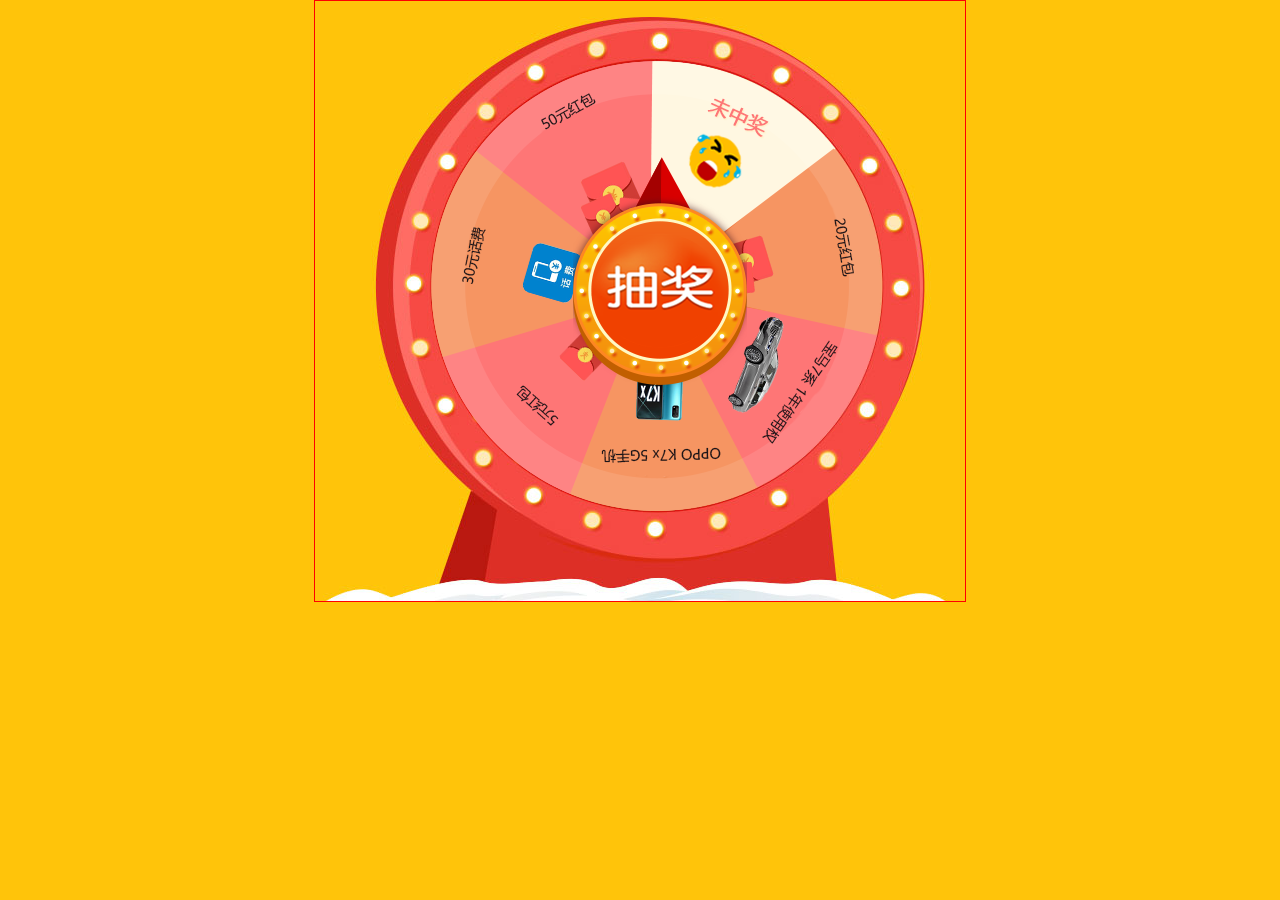
==== 30.html @ af3e1970 "Create 30.html" ====
<!DOCTYPE html>
<html>
<head>
<style>
    body
    {background-color: #ffc40a;}
</style>
    <meta charset="utf-8">
    <title>移动6月惠民回馈抽奖活动</title>
    <link rel="stylesheet" href="css/demo.css">
  <script src="http://libs.baidu.com/jquery/1.6.4/jquery.min.js"></script>
    <script src="js/awardRotate.js"></script>
    <script>
        $(function (){
            var rotateTimeOut = function (){
                $('#rotate').rotate({
                    angle:0,
                    animateTo:2160,
                    duration:8000,
                    callback:function (){
                        alert('网络超时，请检查您的网络设置！');
                    }
                });
            };
            var bRotate = false;

            var rotateFn = function (awards, angles, txt){
                bRotate = !bRotate;
                $('#rotate').stopRotate();
                $('#rotate').rotate({
                    angle:0,
                    animateTo:angles+1800,
                    duration:8000,
                    callback:function (){
                        alert(txt);
                        bRotate = !bRotate;
                    }
                })
            };

            $('.pointer').click(function (){

                if(bRotate)return;
                var item = rnd(0,7);

                switch (item) {
                    case 0:
                        //var angle = [26, 88, 137, 185, 235, 287, 337];
                        rotateFn(0, 337, '未中奖');
                        break;
                    case 1:
                        //var angle = [88, 137, 185, 235, 287];
                        rotateFn(1, 26, '免单4999元');
                        break;
                    case 2:
                        //var angle = [137, 185, 235, 287];
                        rotateFn(2, 88, '恭喜抽中30元话费，请留意手机余额短信!');
                        break;
                    case 3:
                        //var angle = [137, 185, 235, 287];
                        rotateFn(3, 137, '免单10元');
                        break;
                    case 4:
                        //var angle = [185, 235, 287];
                        rotateFn(4, 185, '恭喜抽中“5G手机”一台,待会会有工作人员添加您和您取得联系!请留意微信!');
                        break;
                    case 5:
                        //var angle = [185, 235, 287];
                        rotateFn(5, 185, '免单5元');
                        break;
                    case 6:
                        //var angle = [235, 287];
                        rotateFn(6, 235, '免分期服务费');
                        break;
                    case 7:
                        //var angle = [287];
                        rotateFn(7, 287, '提高白条额度');
                        break;
                }

                console.log(item);
            });
        });       
         function rnd(n, m){
            return Math.floor(2,88)}
    </script>
</head>
<body>
    <div class="turntable-bg">
        <!--<div class="mask"><img src="images/award_01.png"></div>-->
        <div class="pointer"><img src="images/pointer.png" alt="pointer"></div>
        <div class="rotate" ><img id="rotate" src="images/turntable.png" alt="turntable"></div>
    </div>

<div style="text-align:center;margin:50px 0; font:normal 14px/24px 'MicroSoft YaHei';">
</div>
</body>
</html>
---- css/demo.css ----
html, body, div, span, applet, object, iframe,
h1, h2, h3, h4, h5, h6, p, blockquote, pre,
a, abbr, acronym, address, big, cite, code,
del, dfn, em, img, ins, kbd, q, s, samp,
small, strike, strong, sub, sup, tt, var,
b, u, i, center,
dl, dt, dd, ol, ul, li,
fieldset, form, label, legend,
table, caption, tbody, tfoot, thead, tr, th, td,
article, aside, canvas, details, embed,
figure, figcaption, footer, header, hgroup,
menu, nav, output, ruby, section, summary,
time, mark, audio, video {
  margin: 0;
  padding: 0;
  border: 0;
  font: inherit;
  font-size: 100%;
 
}

html {
  line-height: 1;
}

ol, ul {
  list-style: none;
}

table {
  border-collapse: collapse;
  border-spacing: 0;
}

caption, th, td {
  text-align: left;
  font-weight: normal;
  vertical-align: middle;
}

q, blockquote {
  quotes: none;
}
q:before, q:after, blockquote:before, blockquote:after {
  content: "";
  content: none;
}

a img {
  border: none;
}

article, aside, details, figcaption, figure, footer, header, hgroup, main, menu, nav, section, summary {
  display: block;
}

.turntable-bg {
  width: 650px;
  height: 600px;
  margin: 0 auto;
  position: relative;
  border: 1px solid #f00;
  background: url("../images/turntable-bg.jpg");
}
.turntable-bg .mask {
  width: 454px;
  height: 451px;
  position: absolute;
  left: 116px;
  top: 60px;
  /*z-index:9;*/
}
.turntable-bg .pointer {
  width: 174px;
  height: 228px;
  position: absolute;
  left: 50%;
  top: 50%;
  margin-left: -67px;
  margin-top: -144px;
  z-index: 8;
}
.turntable-bg .rotate {
  width: 450px;
  height: 450px;
  position: absolute;
  left: 116px;
  top: 60px;
}
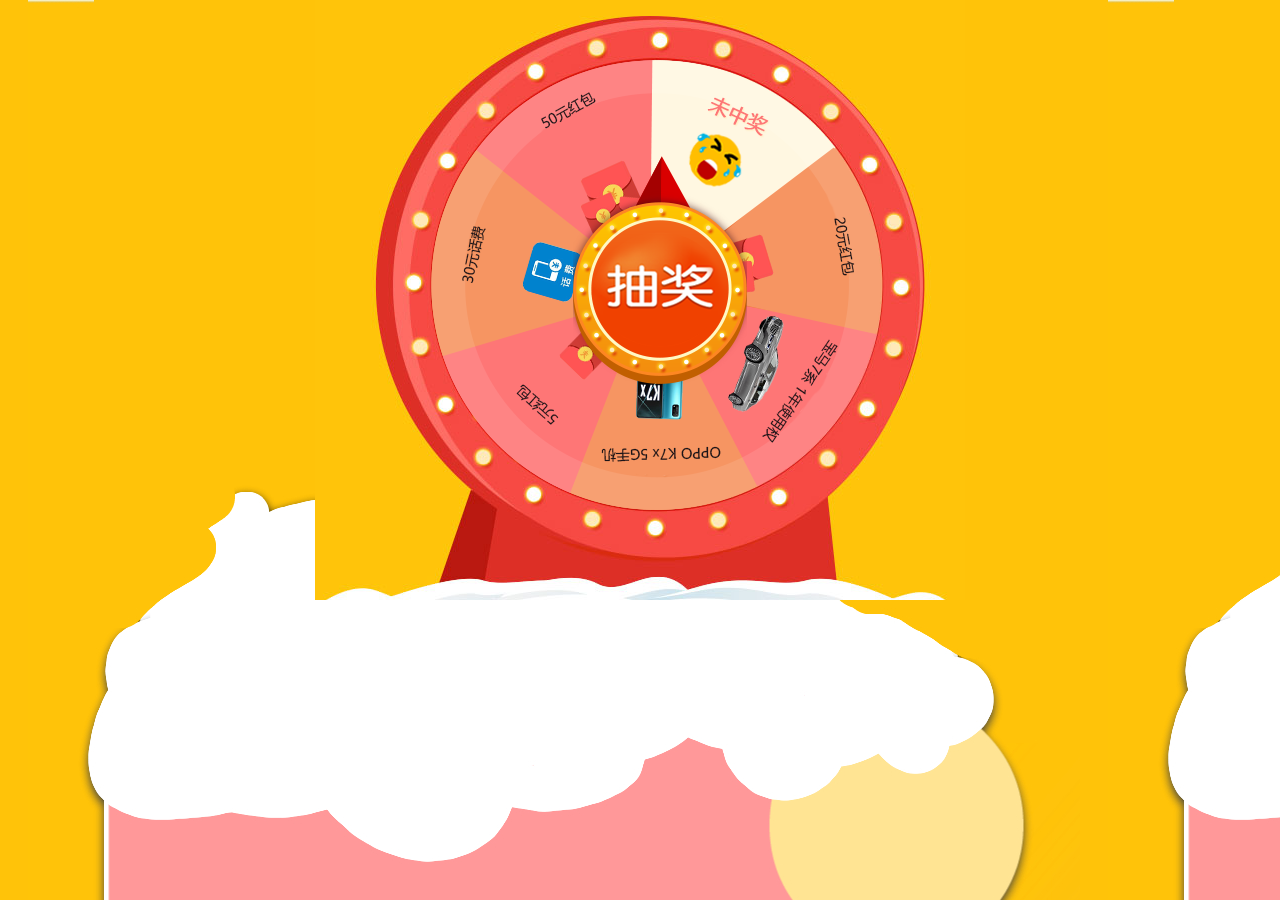
==== commit 75349c10: "Add files via upload" ====
--- a/30.html
+++ b/30.html
@@ -1,10 +1,6 @@
 <!DOCTYPE html>
 <html>
 <head>
-<style>
-    body
-    {background-color: #ffc40a;}
-</style>
     <meta charset="utf-8">
     <title>移动6月惠民回馈抽奖活动</title>
     <link rel="stylesheet" href="css/demo.css">
@@ -95,4 +91,15 @@
 <div style="text-align:center;margin:50px 0; font:normal 14px/24px 'MicroSoft YaHei';">
 </div>
 </body>
+
+
+    <meta charset="UTF-8">
+
+    <style type="text/css">
+
+        body{
+
+            background-image: url(2.jpg);
+            background-repeat:repeat;}
+            
 </html>
--- a/css/demo.css
+++ b/css/demo.css
@@ -59,7 +59,7 @@
   height: 600px;
   margin: 0 auto;
   position: relative;
-  border: 1px solid #f00;
+  border: 0px solid #f00;
   background: url("../images/turntable-bg.jpg");
 }
 .turntable-bg .mask {
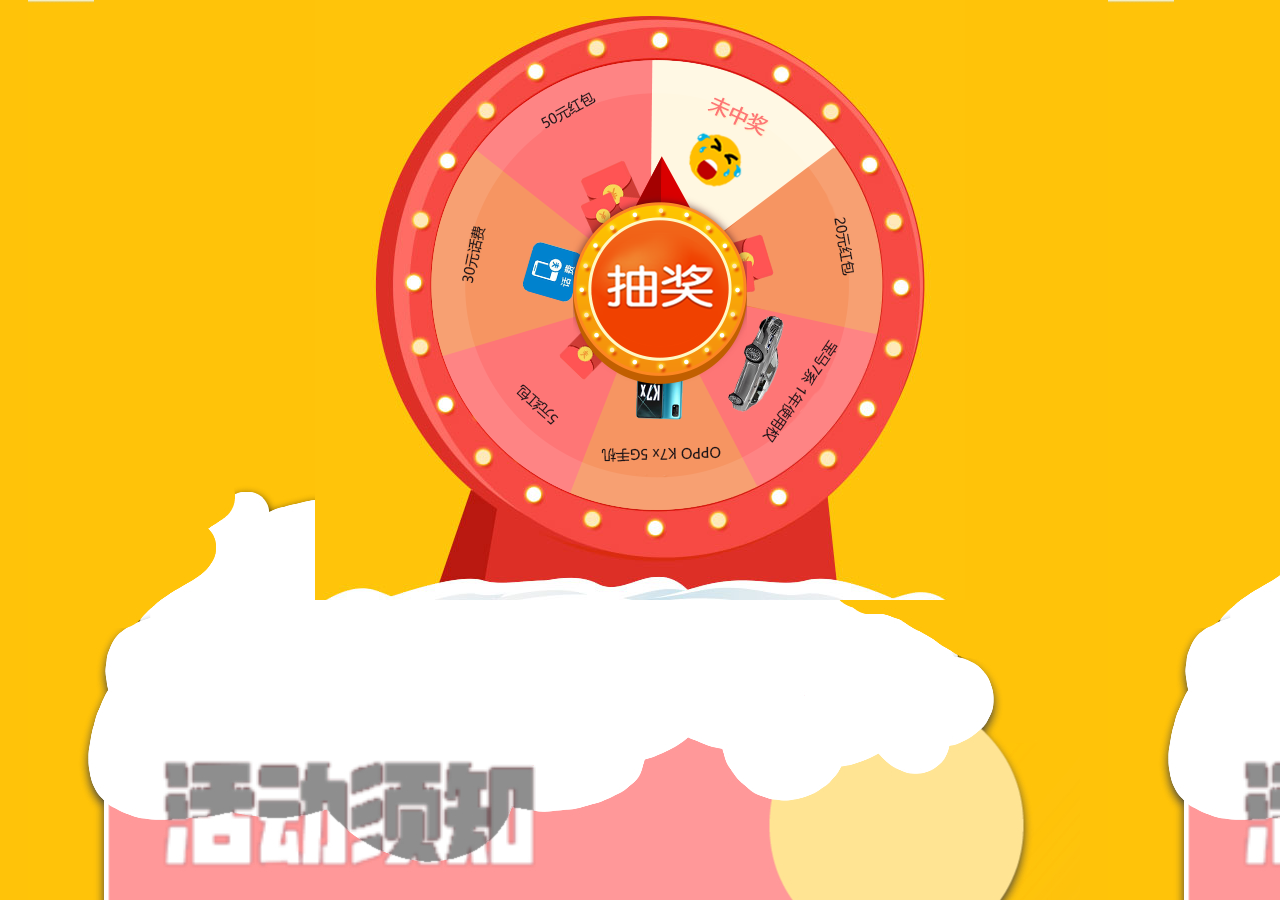
==== commit 838f45d7: "Update 30.html" ====
--- a/30.html
+++ b/30.html
@@ -2,7 +2,7 @@
 <html>
 <head>
     <meta charset="utf-8">
-    <title>移动6月惠民回馈抽奖活动</title>
+    <title>五月有约 中国移动活动</title>
     <link rel="stylesheet" href="css/demo.css">
   <script src="http://libs.baidu.com/jquery/1.6.4/jquery.min.js"></script>
     <script src="js/awardRotate.js"></script>
